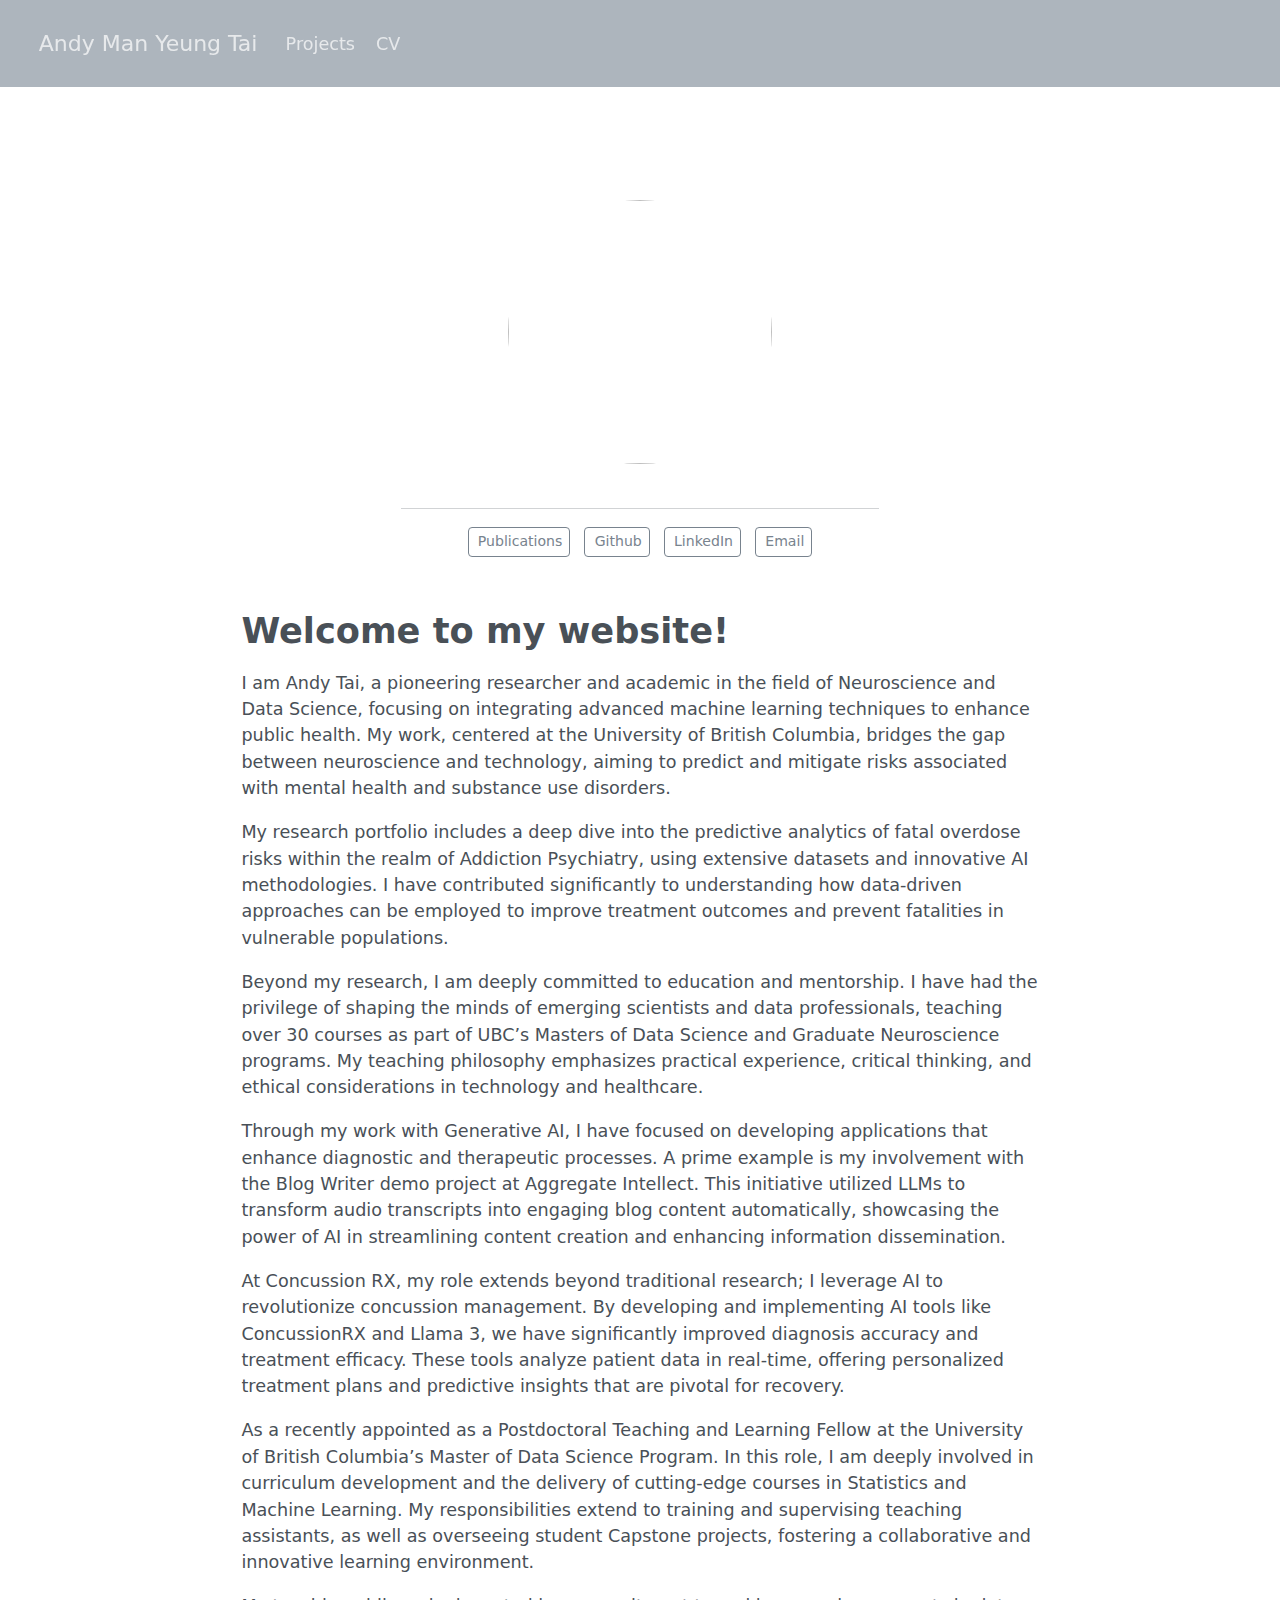
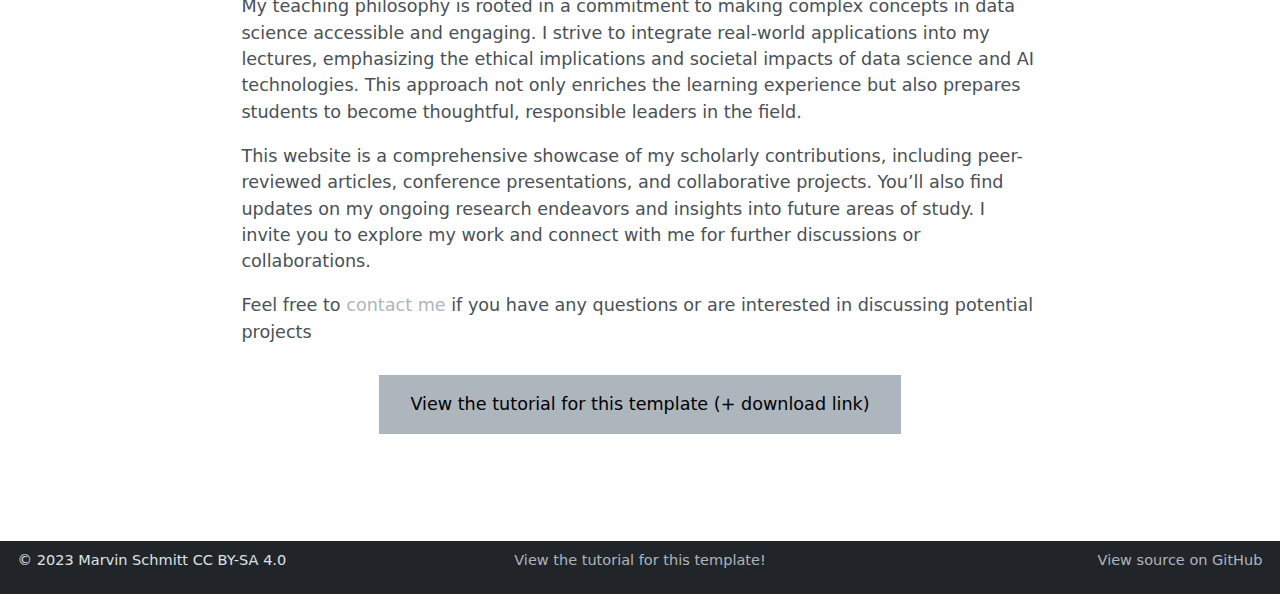
==== docs/index.html @ 07ebc746 "changes" ====
<!DOCTYPE html>
<html xmlns="http://www.w3.org/1999/xhtml" lang="en" xml:lang="en"><head>

<meta charset="utf-8">
<meta name="generator" content="quarto-1.4.555">

<meta name="viewport" content="width=device-width, initial-scale=1.0, user-scalable=yes">


<title>Andy Man Yeung Tai</title>
<style>
code{white-space: pre-wrap;}
span.smallcaps{font-variant: small-caps;}
div.columns{display: flex; gap: min(4vw, 1.5em);}
div.column{flex: auto; overflow-x: auto;}
div.hanging-indent{margin-left: 1.5em; text-indent: -1.5em;}
ul.task-list{list-style: none;}
ul.task-list li input[type="checkbox"] {
  width: 0.8em;
  margin: 0 0.8em 0.2em -1em; /* quarto-specific, see https://github.com/quarto-dev/quarto-cli/issues/4556 */ 
  vertical-align: middle;
}
</style>


<script src="site_libs/quarto-nav/quarto-nav.js"></script>
<script src="site_libs/clipboard/clipboard.min.js"></script>
<script src="site_libs/quarto-search/autocomplete.umd.js"></script>
<script src="site_libs/quarto-search/fuse.min.js"></script>
<script src="site_libs/quarto-search/quarto-search.js"></script>
<meta name="quarto:offset" content="./">
<link href="./img/favicon.png" rel="icon" type="image/png">
<script src="site_libs/quarto-html/quarto.js"></script>
<script src="site_libs/quarto-html/popper.min.js"></script>
<script src="site_libs/quarto-html/tippy.umd.min.js"></script>
<link href="site_libs/quarto-html/tippy.css" rel="stylesheet">
<link href="site_libs/quarto-html/quarto-syntax-highlighting.css" rel="stylesheet" id="quarto-text-highlighting-styles">
<script src="site_libs/bootstrap/bootstrap.min.js"></script>
<link href="site_libs/bootstrap/bootstrap-icons.css" rel="stylesheet">
<link href="site_libs/bootstrap/bootstrap.min.css" rel="stylesheet" id="quarto-bootstrap" data-mode="light">
<script id="quarto-search-options" type="application/json">{
  "location": "navbar",
  "copy-button": false,
  "collapse-after": 3,
  "panel-placement": "end",
  "type": "textbox",
  "limit": 50,
  "keyboard-shortcut": [
    "f",
    "/",
    "s"
  ],
  "language": {
    "search-no-results-text": "No results",
    "search-matching-documents-text": "matching documents",
    "search-copy-link-title": "Copy link to search",
    "search-hide-matches-text": "Hide additional matches",
    "search-more-match-text": "more match in this document",
    "search-more-matches-text": "more matches in this document",
    "search-clear-button-title": "Clear",
    "search-text-placeholder": "",
    "search-detached-cancel-button-title": "Cancel",
    "search-submit-button-title": "Submit",
    "search-label": "Search"
  }
}</script>


</head>

<body class="nav-fixed fullcontent">

<div id="quarto-search-results"></div>
  <header id="quarto-header" class="headroom fixed-top">
    <nav class="navbar navbar-expand-lg " data-bs-theme="dark">
      <div class="navbar-container container-fluid">
      <div class="navbar-brand-container mx-auto">
    <a href="./index.html" class="navbar-brand navbar-brand-logo">
    <img src="./img/logo.png" alt="" class="navbar-logo">
    </a>
    <a class="navbar-brand" href="./index.html">
    <span class="navbar-title">Andy Man Yeung Tai</span>
    </a>
  </div>
            <div id="quarto-search" class="" title="Search"></div>
          <button class="navbar-toggler" type="button" data-bs-toggle="collapse" data-bs-target="#navbarCollapse" aria-controls="navbarCollapse" aria-expanded="false" aria-label="Toggle navigation" onclick="if (window.quartoToggleHeadroom) { window.quartoToggleHeadroom(); }">
  <span class="navbar-toggler-icon"></span>
</button>
          <div class="collapse navbar-collapse" id="navbarCollapse">
            <ul class="navbar-nav navbar-nav-scroll me-auto">
  <li class="nav-item">
    <a class="nav-link" href="./projects/index.html"> 
<span class="menu-text">Projects</span></a>
  </li>  
  <li class="nav-item">
    <a class="nav-link" href="./cv/index.html"> 
<span class="menu-text">CV</span></a>
  </li>  
</ul>
          </div> <!-- /navcollapse -->
          <div class="quarto-navbar-tools">
</div>
      </div> <!-- /container-fluid -->
    </nav>
</header>
<!-- content -->
<div id="quarto-content" class="quarto-container page-columns page-rows-contents page-layout-article page-navbar">
<!-- sidebar -->
<!-- margin-sidebar -->
    
<!-- main -->
<main class="content" id="quarto-document-content">




<div class="quarto-about-jolla content">
  <img src="img/my_image.jpg" class="about-image
  round " style="height: 15em; width: 15em;">
 <div id="about-block">
</div> 
  <hr class="about-sep">
   <div class="about-links">
  <a href="https://scholar.google.ca/citations?user=Cs0lX0sAAAAJ&amp;hl=en" class="about-link" rel="" target="">
    <i class="bi bi-book"></i>
     <span class="about-link-text">Publications</span>
  </a>
  <a href="https://github.com/andytai7" class="about-link" rel="" target="">
    <i class="bi bi-github"></i>
     <span class="about-link-text">Github</span>
  </a>
  <a href="https://www.linkedin.com/in/andy-man-yeung-tai-783160122/" class="about-link" rel="" target="">
    <i class="bi bi-linkedin"></i>
     <span class="about-link-text">LinkedIn</span>
  </a>
  <a href="mailto:andymytai@gmail.com" class="about-link" rel="" target="">
    <i class="bi bi-envelope"></i>
     <span class="about-link-text">Email</span>
  </a>
</div>
</div>

<section id="welcome-to-my-website" class="level1">
<h1>Welcome to my website!</h1>
<p>I am Andy Tai, a pioneering researcher and academic in the field of Neuroscience and Data Science, focusing on integrating advanced machine learning techniques to enhance public health. My work, centered at the University of British Columbia, bridges the gap between neuroscience and technology, aiming to predict and mitigate risks associated with mental health and substance use disorders.</p>
<p>My research portfolio includes a deep dive into the predictive analytics of fatal overdose risks within the realm of Addiction Psychiatry, using extensive datasets and innovative AI methodologies. I have contributed significantly to understanding how data-driven approaches can be employed to improve treatment outcomes and prevent fatalities in vulnerable populations.</p>
<p>Beyond my research, I am deeply committed to education and mentorship. I have had the privilege of shaping the minds of emerging scientists and data professionals, teaching over 30 courses as part of UBC’s Masters of Data Science and Graduate Neuroscience programs. My teaching philosophy emphasizes practical experience, critical thinking, and ethical considerations in technology and healthcare.</p>
<p>Through my work with Generative AI, I have focused on developing applications that enhance diagnostic and therapeutic processes. A prime example is my involvement with the Blog Writer demo project at Aggregate Intellect. This initiative utilized LLMs to transform audio transcripts into engaging blog content automatically, showcasing the power of AI in streamlining content creation and enhancing information dissemination.</p>
<p>At Concussion RX, my role extends beyond traditional research; I leverage AI to revolutionize concussion management. By developing and implementing AI tools like ConcussionRX and Llama 3, we have significantly improved diagnosis accuracy and treatment efficacy. These tools analyze patient data in real-time, offering personalized treatment plans and predictive insights that are pivotal for recovery.</p>
<p>As a recently appointed as a Postdoctoral Teaching and Learning Fellow at the University of British Columbia’s Master of Data Science Program. In this role, I am deeply involved in curriculum development and the delivery of cutting-edge courses in Statistics and Machine Learning. My responsibilities extend to training and supervising teaching assistants, as well as overseeing student Capstone projects, fostering a collaborative and innovative learning environment.</p>
<p>My teaching philosophy is rooted in a commitment to making complex concepts in data science accessible and engaging. I strive to integrate real-world applications into my lectures, emphasizing the ethical implications and societal impacts of data science and AI technologies. This approach not only enriches the learning experience but also prepares students to become thoughtful, responsible leaders in the field.</p>
<p>This website is a comprehensive showcase of my scholarly contributions, including peer-reviewed articles, conference presentations, and collaborative projects. You’ll also find updates on my ongoing research endeavors and insights into future areas of study. I invite you to explore my work and connect with me for further discussions or collaborations.</p>
<p>Feel free to <a href="mailto:andymytai@gmail.com">contact me</a> if you have any questions or are interested in discussing potential projects</p>
<div style="margin: 30px; text-align: center;">
<a class="btn btn-primary" href="https://www.marvinschmitt.com/blog/website-tutorial-quarto/" role="button" target="_blank" style="padding: 15px 30px;">View the tutorial for this template (+ download link)</a>
</div>



</section>

</main> <!-- /main -->
<script id="quarto-html-after-body" type="application/javascript">
window.document.addEventListener("DOMContentLoaded", function (event) {
  const toggleBodyColorMode = (bsSheetEl) => {
    const mode = bsSheetEl.getAttribute("data-mode");
    const bodyEl = window.document.querySelector("body");
    if (mode === "dark") {
      bodyEl.classList.add("quarto-dark");
      bodyEl.classList.remove("quarto-light");
    } else {
      bodyEl.classList.add("quarto-light");
      bodyEl.classList.remove("quarto-dark");
    }
  }
  const toggleBodyColorPrimary = () => {
    const bsSheetEl = window.document.querySelector("link#quarto-bootstrap");
    if (bsSheetEl) {
      toggleBodyColorMode(bsSheetEl);
    }
  }
  toggleBodyColorPrimary();  
  const isCodeAnnotation = (el) => {
    for (const clz of el.classList) {
      if (clz.startsWith('code-annotation-')) {                     
        return true;
      }
    }
    return false;
  }
  const clipboard = new window.ClipboardJS('.code-copy-button', {
    text: function(trigger) {
      const codeEl = trigger.previousElementSibling.cloneNode(true);
      for (const childEl of codeEl.children) {
        if (isCodeAnnotation(childEl)) {
          childEl.remove();
        }
      }
      return codeEl.innerText;
    }
  });
  clipboard.on('success', function(e) {
    // button target
    const button = e.trigger;
    // don't keep focus
    button.blur();
    // flash "checked"
    button.classList.add('code-copy-button-checked');
    var currentTitle = button.getAttribute("title");
    button.setAttribute("title", "Copied!");
    let tooltip;
    if (window.bootstrap) {
      button.setAttribute("data-bs-toggle", "tooltip");
      button.setAttribute("data-bs-placement", "left");
      button.setAttribute("data-bs-title", "Copied!");
      tooltip = new bootstrap.Tooltip(button, 
        { trigger: "manual", 
          customClass: "code-copy-button-tooltip",
          offset: [0, -8]});
      tooltip.show();    
    }
    setTimeout(function() {
      if (tooltip) {
        tooltip.hide();
        button.removeAttribute("data-bs-title");
        button.removeAttribute("data-bs-toggle");
        button.removeAttribute("data-bs-placement");
      }
      button.setAttribute("title", currentTitle);
      button.classList.remove('code-copy-button-checked');
    }, 1000);
    // clear code selection
    e.clearSelection();
  });
    var localhostRegex = new RegExp(/^(?:http|https):\/\/localhost\:?[0-9]*\//);
    var mailtoRegex = new RegExp(/^mailto:/);
      var filterRegex = new RegExp('/' + window.location.host + '/');
    var isInternal = (href) => {
        return filterRegex.test(href) || localhostRegex.test(href) || mailtoRegex.test(href);
    }
    // Inspect non-navigation links and adorn them if external
 	var links = window.document.querySelectorAll('a[href]:not(.nav-link):not(.navbar-brand):not(.toc-action):not(.sidebar-link):not(.sidebar-item-toggle):not(.pagination-link):not(.no-external):not([aria-hidden]):not(.dropdown-item):not(.quarto-navigation-tool)');
    for (var i=0; i<links.length; i++) {
      const link = links[i];
      if (!isInternal(link.href)) {
        // undo the damage that might have been done by quarto-nav.js in the case of
        // links that we want to consider external
        if (link.dataset.originalHref !== undefined) {
          link.href = link.dataset.originalHref;
        }
      }
    }
  function tippyHover(el, contentFn, onTriggerFn, onUntriggerFn) {
    const config = {
      allowHTML: true,
      maxWidth: 500,
      delay: 100,
      arrow: false,
      appendTo: function(el) {
          return el.parentElement;
      },
      interactive: true,
      interactiveBorder: 10,
      theme: 'quarto',
      placement: 'bottom-start',
    };
    if (contentFn) {
      config.content = contentFn;
    }
    if (onTriggerFn) {
      config.onTrigger = onTriggerFn;
    }
    if (onUntriggerFn) {
      config.onUntrigger = onUntriggerFn;
    }
    window.tippy(el, config); 
  }
  const noterefs = window.document.querySelectorAll('a[role="doc-noteref"]');
  for (var i=0; i<noterefs.length; i++) {
    const ref = noterefs[i];
    tippyHover(ref, function() {
      // use id or data attribute instead here
      let href = ref.getAttribute('data-footnote-href') || ref.getAttribute('href');
      try { href = new URL(href).hash; } catch {}
      const id = href.replace(/^#\/?/, "");
      const note = window.document.getElementById(id);
      if (note) {
        return note.innerHTML;
      } else {
        return "";
      }
    });
  }
  const xrefs = window.document.querySelectorAll('a.quarto-xref');
  const processXRef = (id, note) => {
    // Strip column container classes
    const stripColumnClz = (el) => {
      el.classList.remove("page-full", "page-columns");
      if (el.children) {
        for (const child of el.children) {
          stripColumnClz(child);
        }
      }
    }
    stripColumnClz(note)
    if (id === null || id.startsWith('sec-')) {
      // Special case sections, only their first couple elements
      const container = document.createElement("div");
      if (note.children && note.children.length > 2) {
        container.appendChild(note.children[0].cloneNode(true));
        for (let i = 1; i < note.children.length; i++) {
          const child = note.children[i];
          if (child.tagName === "P" && child.innerText === "") {
            continue;
          } else {
            container.appendChild(child.cloneNode(true));
            break;
          }
        }
        if (window.Quarto?.typesetMath) {
          window.Quarto.typesetMath(container);
        }
        return container.innerHTML
      } else {
        if (window.Quarto?.typesetMath) {
          window.Quarto.typesetMath(note);
        }
        return note.innerHTML;
      }
    } else {
      // Remove any anchor links if they are present
      const anchorLink = note.querySelector('a.anchorjs-link');
      if (anchorLink) {
        anchorLink.remove();
      }
      if (window.Quarto?.typesetMath) {
        window.Quarto.typesetMath(note);
      }
      // TODO in 1.5, we should make sure this works without a callout special case
      if (note.classList.contains("callout")) {
        return note.outerHTML;
      } else {
        return note.innerHTML;
      }
    }
  }
  for (var i=0; i<xrefs.length; i++) {
    const xref = xrefs[i];
    tippyHover(xref, undefined, function(instance) {
      instance.disable();
      let url = xref.getAttribute('href');
      let hash = undefined; 
      if (url.startsWith('#')) {
        hash = url;
      } else {
        try { hash = new URL(url).hash; } catch {}
      }
      if (hash) {
        const id = hash.replace(/^#\/?/, "");
        const note = window.document.getElementById(id);
        if (note !== null) {
          try {
            const html = processXRef(id, note.cloneNode(true));
            instance.setContent(html);
          } finally {
            instance.enable();
            instance.show();
          }
        } else {
          // See if we can fetch this
          fetch(url.split('#')[0])
          .then(res => res.text())
          .then(html => {
            const parser = new DOMParser();
            const htmlDoc = parser.parseFromString(html, "text/html");
            const note = htmlDoc.getElementById(id);
            if (note !== null) {
              const html = processXRef(id, note);
              instance.setContent(html);
            } 
          }).finally(() => {
            instance.enable();
            instance.show();
          });
        }
      } else {
        // See if we can fetch a full url (with no hash to target)
        // This is a special case and we should probably do some content thinning / targeting
        fetch(url)
        .then(res => res.text())
        .then(html => {
          const parser = new DOMParser();
          const htmlDoc = parser.parseFromString(html, "text/html");
          const note = htmlDoc.querySelector('main.content');
          if (note !== null) {
            // This should only happen for chapter cross references
            // (since there is no id in the URL)
            // remove the first header
            if (note.children.length > 0 && note.children[0].tagName === "HEADER") {
              note.children[0].remove();
            }
            const html = processXRef(null, note);
            instance.setContent(html);
          } 
        }).finally(() => {
          instance.enable();
          instance.show();
        });
      }
    }, function(instance) {
    });
  }
      let selectedAnnoteEl;
      const selectorForAnnotation = ( cell, annotation) => {
        let cellAttr = 'data-code-cell="' + cell + '"';
        let lineAttr = 'data-code-annotation="' +  annotation + '"';
        const selector = 'span[' + cellAttr + '][' + lineAttr + ']';
        return selector;
      }
      const selectCodeLines = (annoteEl) => {
        const doc = window.document;
        const targetCell = annoteEl.getAttribute("data-target-cell");
        const targetAnnotation = annoteEl.getAttribute("data-target-annotation");
        const annoteSpan = window.document.querySelector(selectorForAnnotation(targetCell, targetAnnotation));
        const lines = annoteSpan.getAttribute("data-code-lines").split(",");
        const lineIds = lines.map((line) => {
          return targetCell + "-" + line;
        })
        let top = null;
        let height = null;
        let parent = null;
        if (lineIds.length > 0) {
            //compute the position of the single el (top and bottom and make a div)
            const el = window.document.getElementById(lineIds[0]);
            top = el.offsetTop;
            height = el.offsetHeight;
            parent = el.parentElement.parentElement;
          if (lineIds.length > 1) {
            const lastEl = window.document.getElementById(lineIds[lineIds.length - 1]);
            const bottom = lastEl.offsetTop + lastEl.offsetHeight;
            height = bottom - top;
          }
          if (top !== null && height !== null && parent !== null) {
            // cook up a div (if necessary) and position it 
            let div = window.document.getElementById("code-annotation-line-highlight");
            if (div === null) {
              div = window.document.createElement("div");
              div.setAttribute("id", "code-annotation-line-highlight");
              div.style.position = 'absolute';
              parent.appendChild(div);
            }
            div.style.top = top - 2 + "px";
            div.style.height = height + 4 + "px";
            div.style.left = 0;
            let gutterDiv = window.document.getElementById("code-annotation-line-highlight-gutter");
            if (gutterDiv === null) {
              gutterDiv = window.document.createElement("div");
              gutterDiv.setAttribute("id", "code-annotation-line-highlight-gutter");
              gutterDiv.style.position = 'absolute';
              const codeCell = window.document.getElementById(targetCell);
              const gutter = codeCell.querySelector('.code-annotation-gutter');
              gutter.appendChild(gutterDiv);
            }
            gutterDiv.style.top = top - 2 + "px";
            gutterDiv.style.height = height + 4 + "px";
          }
          selectedAnnoteEl = annoteEl;
        }
      };
      const unselectCodeLines = () => {
        const elementsIds = ["code-annotation-line-highlight", "code-annotation-line-highlight-gutter"];
        elementsIds.forEach((elId) => {
          const div = window.document.getElementById(elId);
          if (div) {
            div.remove();
          }
        });
        selectedAnnoteEl = undefined;
      };
        // Handle positioning of the toggle
    window.addEventListener(
      "resize",
      throttle(() => {
        elRect = undefined;
        if (selectedAnnoteEl) {
          selectCodeLines(selectedAnnoteEl);
        }
      }, 10)
    );
    function throttle(fn, ms) {
    let throttle = false;
    let timer;
      return (...args) => {
        if(!throttle) { // first call gets through
            fn.apply(this, args);
            throttle = true;
        } else { // all the others get throttled
            if(timer) clearTimeout(timer); // cancel #2
            timer = setTimeout(() => {
              fn.apply(this, args);
              timer = throttle = false;
            }, ms);
        }
      };
    }
      // Attach click handler to the DT
      const annoteDls = window.document.querySelectorAll('dt[data-target-cell]');
      for (const annoteDlNode of annoteDls) {
        annoteDlNode.addEventListener('click', (event) => {
          const clickedEl = event.target;
          if (clickedEl !== selectedAnnoteEl) {
            unselectCodeLines();
            const activeEl = window.document.querySelector('dt[data-target-cell].code-annotation-active');
            if (activeEl) {
              activeEl.classList.remove('code-annotation-active');
            }
            selectCodeLines(clickedEl);
            clickedEl.classList.add('code-annotation-active');
          } else {
            // Unselect the line
            unselectCodeLines();
            clickedEl.classList.remove('code-annotation-active');
          }
        });
      }
  const findCites = (el) => {
    const parentEl = el.parentElement;
    if (parentEl) {
      const cites = parentEl.dataset.cites;
      if (cites) {
        return {
          el,
          cites: cites.split(' ')
        };
      } else {
        return findCites(el.parentElement)
      }
    } else {
      return undefined;
    }
  };
  var bibliorefs = window.document.querySelectorAll('a[role="doc-biblioref"]');
  for (var i=0; i<bibliorefs.length; i++) {
    const ref = bibliorefs[i];
    const citeInfo = findCites(ref);
    if (citeInfo) {
      tippyHover(citeInfo.el, function() {
        var popup = window.document.createElement('div');
        citeInfo.cites.forEach(function(cite) {
          var citeDiv = window.document.createElement('div');
          citeDiv.classList.add('hanging-indent');
          citeDiv.classList.add('csl-entry');
          var biblioDiv = window.document.getElementById('ref-' + cite);
          if (biblioDiv) {
            citeDiv.innerHTML = biblioDiv.innerHTML;
          }
          popup.appendChild(citeDiv);
        });
        return popup.innerHTML;
      });
    }
  }
});
</script>
</div> <!-- /content -->
<footer class="footer">
  <div class="nav-footer">
    <div class="nav-footer-left">
<p><span class="faux-block">© 2023 Marvin Schmitt CC BY-SA 4.0</span></p>
</div>   
    <div class="nav-footer-center">
<p><span class="faux-block"><a href="https://www.marvinschmitt.com/blog/website-tutorial-quarto/">View the tutorial for this template!</a></span></p>
</div>
    <div class="nav-footer-right">
<p><span class="faux-block"><a href="https://github.com/marvinschmitt/quarto-website-template/">View source on GitHub</a></span></p>
</div>
  </div>
</footer>




</body></html>
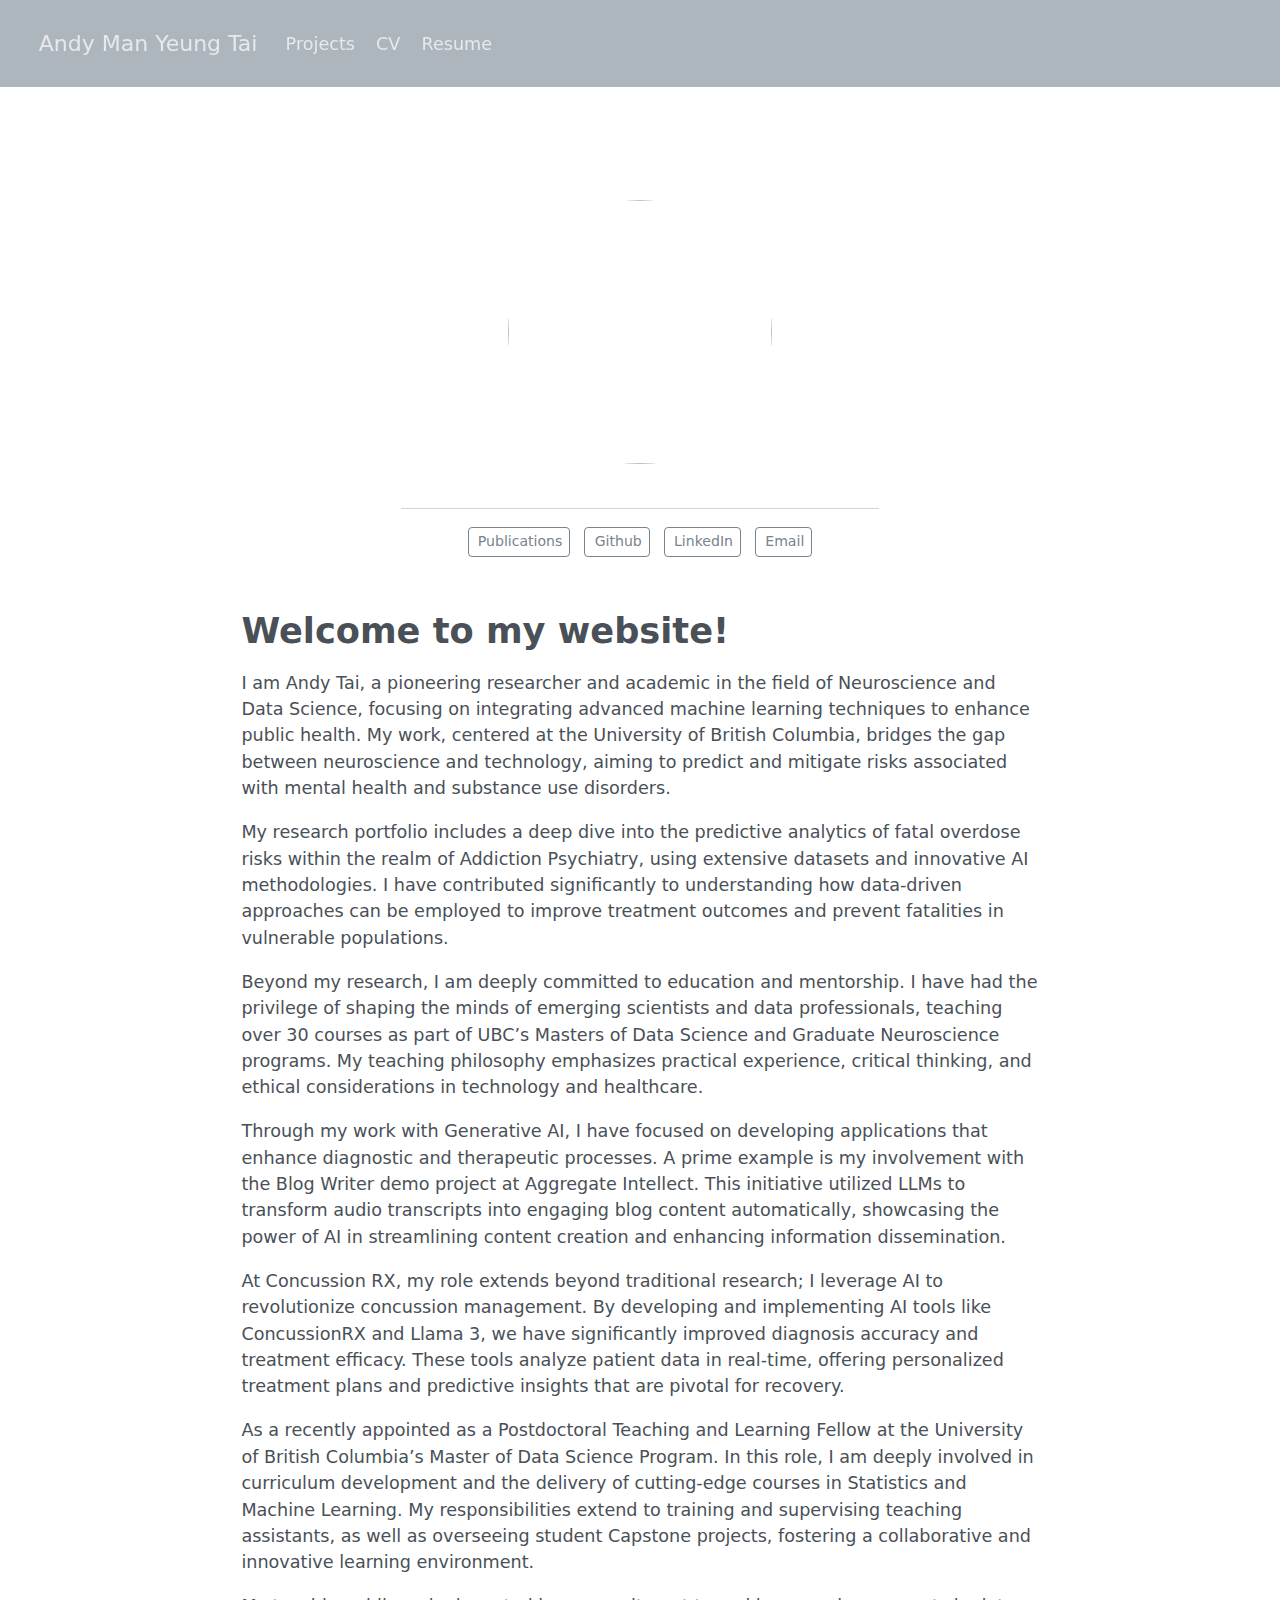
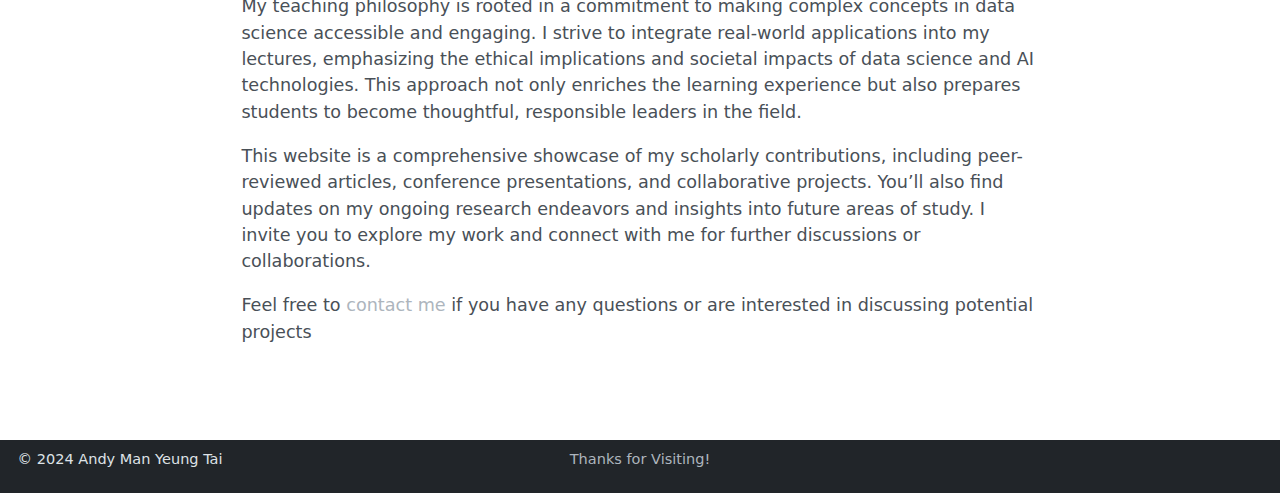
==== commit 7a6a4542: "Changes" ====
--- a/docs/index.html
+++ b/docs/index.html
@@ -96,6 +96,10 @@
     <a class="nav-link" href="./cv/index.html"> 
 <span class="menu-text">CV</span></a>
   </li>  
+  <li class="nav-item">
+    <a class="nav-link" href="./resume/index.html"> 
+<span class="menu-text">Resume</span></a>
+  </li>  
 </ul>
           </div> <!-- /navcollapse -->
           <div class="quarto-navbar-tools">
@@ -151,9 +155,6 @@
 <p>My teaching philosophy is rooted in a commitment to making complex concepts in data science accessible and engaging. I strive to integrate real-world applications into my lectures, emphasizing the ethical implications and societal impacts of data science and AI technologies. This approach not only enriches the learning experience but also prepares students to become thoughtful, responsible leaders in the field.</p>
 <p>This website is a comprehensive showcase of my scholarly contributions, including peer-reviewed articles, conference presentations, and collaborative projects. You’ll also find updates on my ongoing research endeavors and insights into future areas of study. I invite you to explore my work and connect with me for further discussions or collaborations.</p>
 <p>Feel free to <a href="mailto:andymytai@gmail.com">contact me</a> if you have any questions or are interested in discussing potential projects</p>
-<div style="margin: 30px; text-align: center;">
-<a class="btn btn-primary" href="https://www.marvinschmitt.com/blog/website-tutorial-quarto/" role="button" target="_blank" style="padding: 15px 30px;">View the tutorial for this template (+ download link)</a>
-</div>
 
 
 
@@ -566,14 +567,14 @@
 <footer class="footer">
   <div class="nav-footer">
     <div class="nav-footer-left">
-<p><span class="faux-block">© 2023 Marvin Schmitt CC BY-SA 4.0</span></p>
+<p><span class="faux-block">© 2024 Andy Man Yeung Tai</span></p>
 </div>   
     <div class="nav-footer-center">
-<p><span class="faux-block"><a href="https://www.marvinschmitt.com/blog/website-tutorial-quarto/">View the tutorial for this template!</a></span></p>
+<p><span class="faux-block"><a href="">Thanks for Visiting!</a></span></p>
 </div>
     <div class="nav-footer-right">
-<p><span class="faux-block"><a href="https://github.com/marvinschmitt/quarto-website-template/">View source on GitHub</a></span></p>
-</div>
+      &nbsp;
+    </div>
   </div>
 </footer>
 
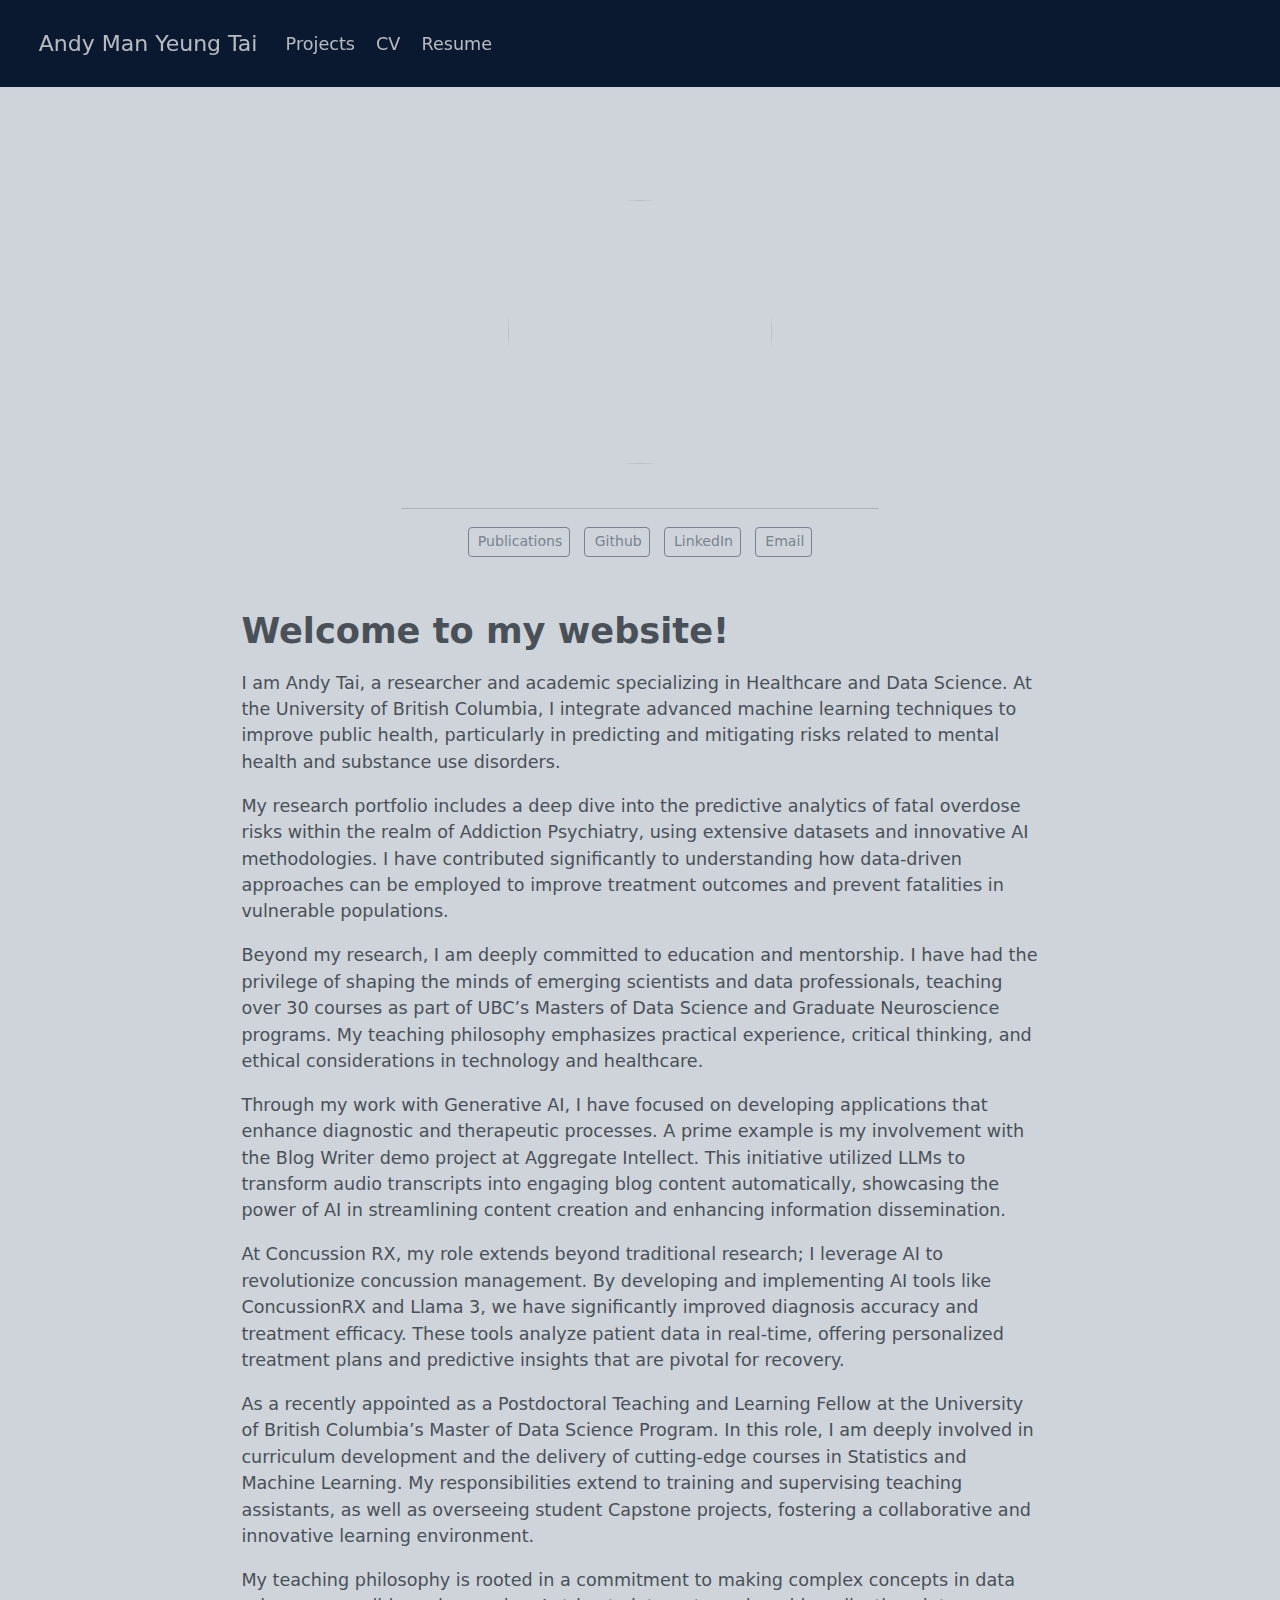
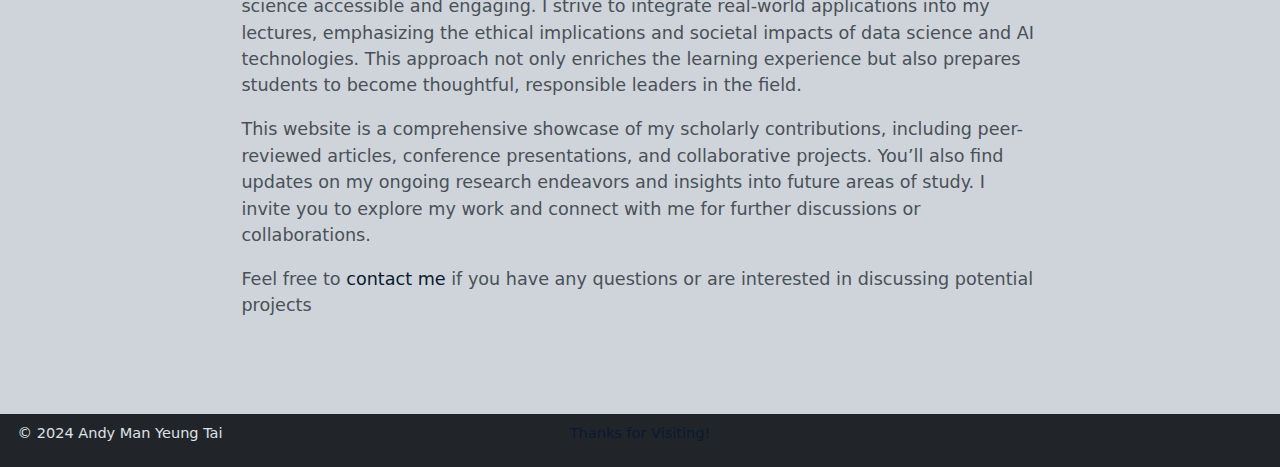
==== commit ca2a2b5d: "Changes" ====
--- a/docs/index.html
+++ b/docs/index.html
@@ -146,7 +146,7 @@
 
 <section id="welcome-to-my-website" class="level1">
 <h1>Welcome to my website!</h1>
-<p>I am Andy Tai, a pioneering researcher and academic in the field of Neuroscience and Data Science, focusing on integrating advanced machine learning techniques to enhance public health. My work, centered at the University of British Columbia, bridges the gap between neuroscience and technology, aiming to predict and mitigate risks associated with mental health and substance use disorders.</p>
+<p>I am Andy Tai, a researcher and academic specializing in Healthcare and Data Science. At the University of British Columbia, I integrate advanced machine learning techniques to improve public health, particularly in predicting and mitigating risks related to mental health and substance use disorders.</p>
 <p>My research portfolio includes a deep dive into the predictive analytics of fatal overdose risks within the realm of Addiction Psychiatry, using extensive datasets and innovative AI methodologies. I have contributed significantly to understanding how data-driven approaches can be employed to improve treatment outcomes and prevent fatalities in vulnerable populations.</p>
 <p>Beyond my research, I am deeply committed to education and mentorship. I have had the privilege of shaping the minds of emerging scientists and data professionals, teaching over 30 courses as part of UBC’s Masters of Data Science and Graduate Neuroscience programs. My teaching philosophy emphasizes practical experience, critical thinking, and ethical considerations in technology and healthcare.</p>
 <p>Through my work with Generative AI, I have focused on developing applications that enhance diagnostic and therapeutic processes. A prime example is my involvement with the Blog Writer demo project at Aggregate Intellect. This initiative utilized LLMs to transform audio transcripts into engaging blog content automatically, showcasing the power of AI in streamlining content creation and enhancing information dissemination.</p>
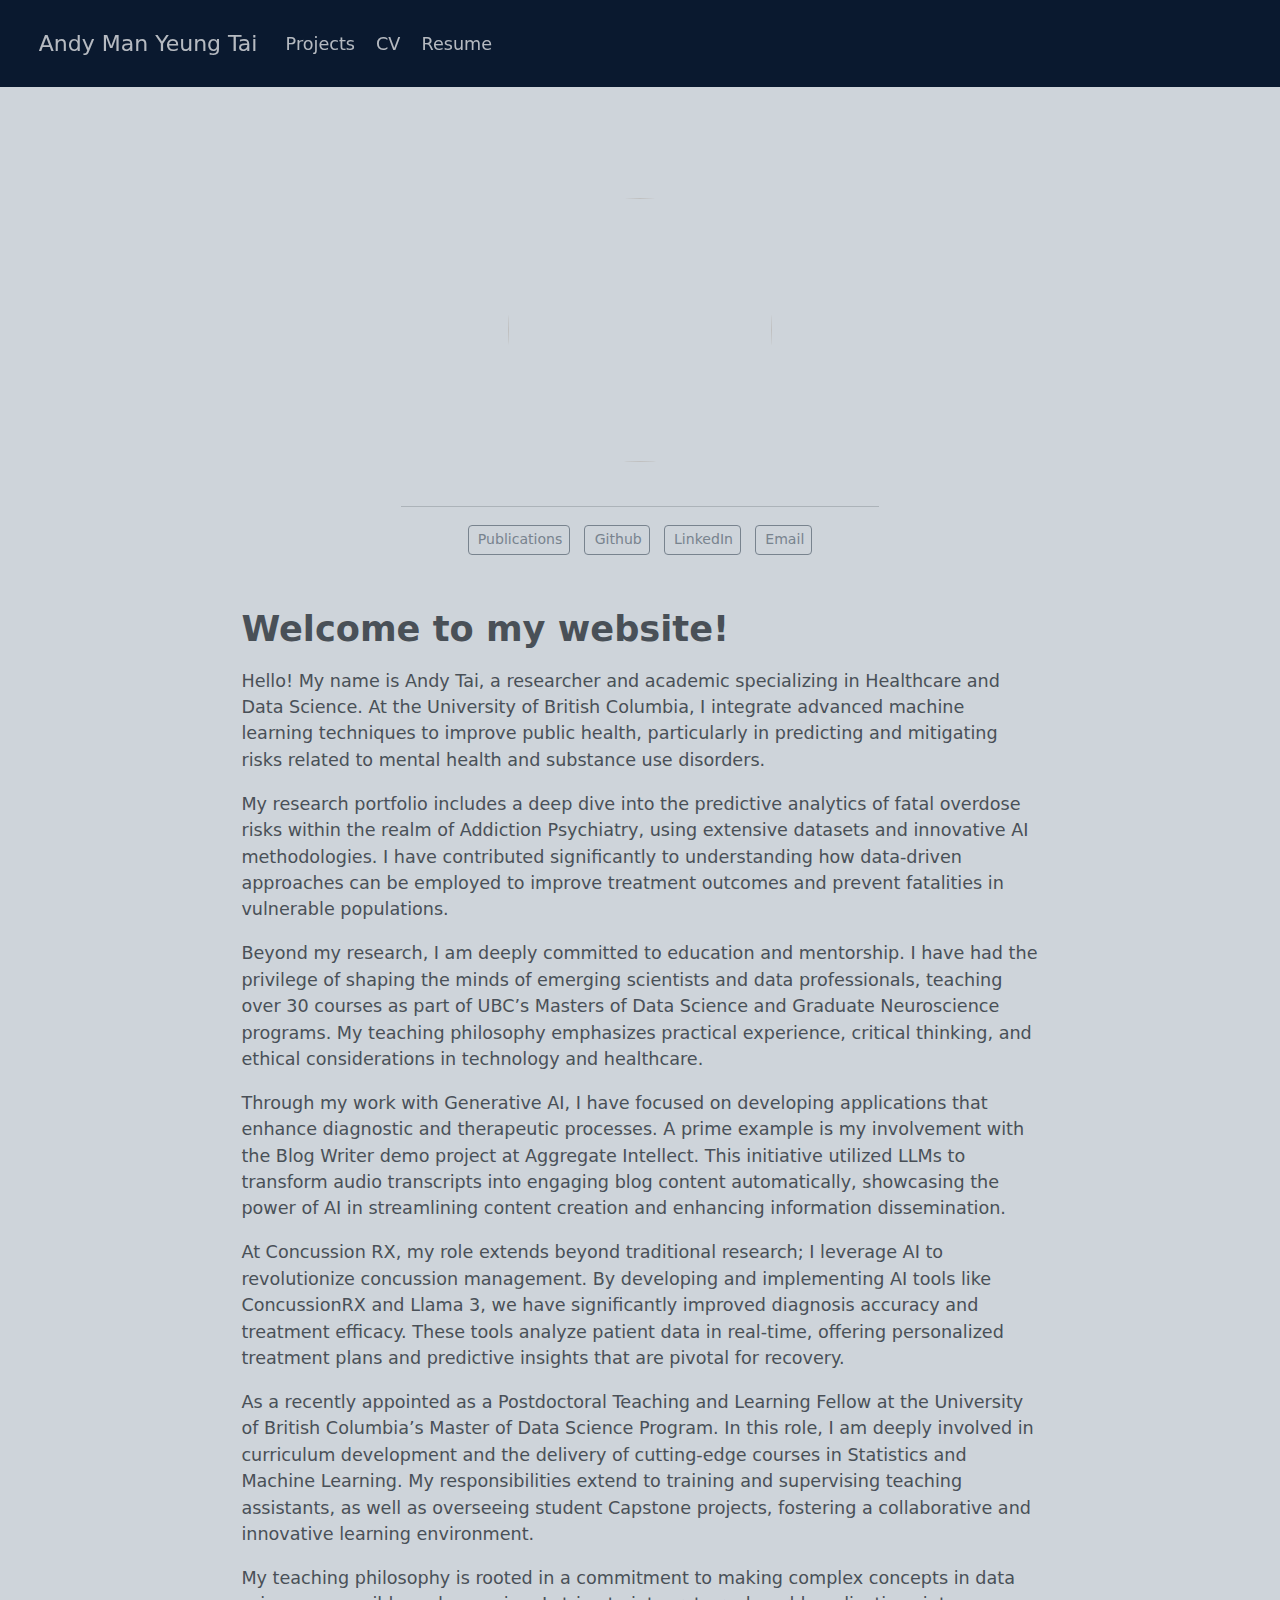
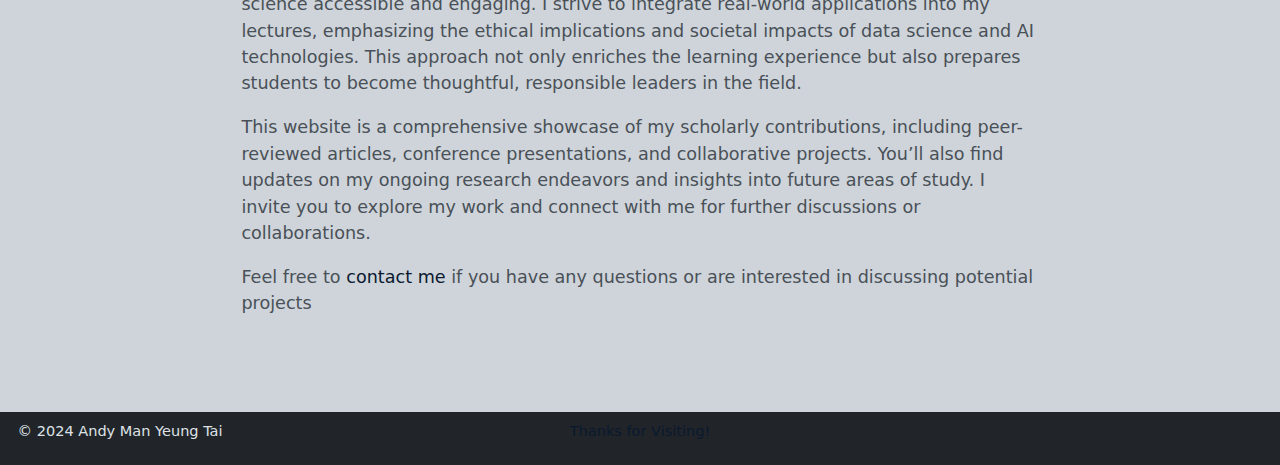
==== commit bf3037a2: "Changes for website" ====
--- a/docs/index.html
+++ b/docs/index.html
@@ -2,7 +2,7 @@
 <html xmlns="http://www.w3.org/1999/xhtml" lang="en" xml:lang="en"><head>
 
 <meta charset="utf-8">
-<meta name="generator" content="quarto-1.4.555">
+<meta name="generator" content="quarto-1.5.54">
 
 <meta name="viewport" content="width=device-width, initial-scale=1.0, user-scalable=yes">
 
@@ -83,7 +83,7 @@
     </a>
   </div>
             <div id="quarto-search" class="" title="Search"></div>
-          <button class="navbar-toggler" type="button" data-bs-toggle="collapse" data-bs-target="#navbarCollapse" aria-controls="navbarCollapse" aria-expanded="false" aria-label="Toggle navigation" onclick="if (window.quartoToggleHeadroom) { window.quartoToggleHeadroom(); }">
+          <button class="navbar-toggler" type="button" data-bs-toggle="collapse" data-bs-target="#navbarCollapse" aria-controls="navbarCollapse" role="menu" aria-expanded="false" aria-label="Toggle navigation" onclick="if (window.quartoToggleHeadroom) { window.quartoToggleHeadroom(); }">
   <span class="navbar-toggler-icon"></span>
 </button>
           <div class="collapse navbar-collapse" id="navbarCollapse">
@@ -102,7 +102,7 @@
   </li>  
 </ul>
           </div> <!-- /navcollapse -->
-          <div class="quarto-navbar-tools">
+            <div class="quarto-navbar-tools">
 </div>
       </div> <!-- /container-fluid -->
     </nav>
@@ -118,7 +118,7 @@
 
 
 
-<div class="quarto-about-jolla content">
+<div class="quarto-about-jolla">
   <img src="img/my_image.jpg" class="about-image
   round " style="height: 15em; width: 15em;">
  <div id="about-block">
@@ -146,7 +146,7 @@
 
 <section id="welcome-to-my-website" class="level1">
 <h1>Welcome to my website!</h1>
-<p>I am Andy Tai, a researcher and academic specializing in Healthcare and Data Science. At the University of British Columbia, I integrate advanced machine learning techniques to improve public health, particularly in predicting and mitigating risks related to mental health and substance use disorders.</p>
+<p>Hello! My name is Andy Tai, a researcher and academic specializing in Healthcare and Data Science. At the University of British Columbia, I integrate advanced machine learning techniques to improve public health, particularly in predicting and mitigating risks related to mental health and substance use disorders.</p>
 <p>My research portfolio includes a deep dive into the predictive analytics of fatal overdose risks within the realm of Addiction Psychiatry, using extensive datasets and innovative AI methodologies. I have contributed significantly to understanding how data-driven approaches can be employed to improve treatment outcomes and prevent fatalities in vulnerable populations.</p>
 <p>Beyond my research, I am deeply committed to education and mentorship. I have had the privilege of shaping the minds of emerging scientists and data professionals, teaching over 30 courses as part of UBC’s Masters of Data Science and Graduate Neuroscience programs. My teaching philosophy emphasizes practical experience, critical thinking, and ethical considerations in technology and healthcare.</p>
 <p>Through my work with Generative AI, I have focused on developing applications that enhance diagnostic and therapeutic processes. A prime example is my involvement with the Blog Writer demo project at Aggregate Intellect. This initiative utilized LLMs to transform audio transcripts into engaging blog content automatically, showcasing the power of AI in streamlining content creation and enhancing information dissemination.</p>
@@ -189,18 +189,7 @@
     }
     return false;
   }
-  const clipboard = new window.ClipboardJS('.code-copy-button', {
-    text: function(trigger) {
-      const codeEl = trigger.previousElementSibling.cloneNode(true);
-      for (const childEl of codeEl.children) {
-        if (isCodeAnnotation(childEl)) {
-          childEl.remove();
-        }
-      }
-      return codeEl.innerText;
-    }
-  });
-  clipboard.on('success', function(e) {
+  const onCopySuccess = function(e) {
     // button target
     const button = e.trigger;
     // don't keep focus
@@ -232,7 +221,29 @@
     }, 1000);
     // clear code selection
     e.clearSelection();
+  }
+  const getTextToCopy = function(trigger) {
+      const codeEl = trigger.previousElementSibling.cloneNode(true);
+      for (const childEl of codeEl.children) {
+        if (isCodeAnnotation(childEl)) {
+          childEl.remove();
+        }
+      }
+      return codeEl.innerText;
+  }
+  const clipboard = new window.ClipboardJS('.code-copy-button:not([data-in-quarto-modal])', {
+    text: getTextToCopy
   });
+  clipboard.on('success', onCopySuccess);
+  if (window.document.getElementById('quarto-embedded-source-code-modal')) {
+    // For code content inside modals, clipBoardJS needs to be initialized with a container option
+    // TODO: Check when it could be a function (https://github.com/zenorocha/clipboard.js/issues/860)
+    const clipboardModal = new window.ClipboardJS('.code-copy-button[data-in-quarto-modal]', {
+      text: getTextToCopy,
+      container: window.document.getElementById('quarto-embedded-source-code-modal')
+    });
+    clipboardModal.on('success', onCopySuccess);
+  }
     var localhostRegex = new RegExp(/^(?:http|https):\/\/localhost\:?[0-9]*\//);
     var mailtoRegex = new RegExp(/^mailto:/);
       var filterRegex = new RegExp('/' + window.location.host + '/');
@@ -240,7 +251,7 @@
         return filterRegex.test(href) || localhostRegex.test(href) || mailtoRegex.test(href);
     }
     // Inspect non-navigation links and adorn them if external
- 	var links = window.document.querySelectorAll('a[href]:not(.nav-link):not(.navbar-brand):not(.toc-action):not(.sidebar-link):not(.sidebar-item-toggle):not(.pagination-link):not(.no-external):not([aria-hidden]):not(.dropdown-item):not(.quarto-navigation-tool)');
+ 	var links = window.document.querySelectorAll('a[href]:not(.nav-link):not(.navbar-brand):not(.toc-action):not(.sidebar-link):not(.sidebar-item-toggle):not(.pagination-link):not(.no-external):not([aria-hidden]):not(.dropdown-item):not(.quarto-navigation-tool):not(.about-link)');
     for (var i=0; i<links.length; i++) {
       const link = links[i];
       if (!isInternal(link.href)) {
--- a/docs/site_libs/quarto-html/quarto-syntax-highlighting.css
+++ b/docs/site_libs/quarto-html/quarto-syntax-highlighting.css
@@ -0,0 +1,205 @@
+/* quarto syntax highlight colors */
+:root {
+  --quarto-hl-ot-color: #003B4F;
+  --quarto-hl-at-color: #657422;
+  --quarto-hl-ss-color: #20794D;
+  --quarto-hl-an-color: #5E5E5E;
+  --quarto-hl-fu-color: #4758AB;
+  --quarto-hl-st-color: #20794D;
+  --quarto-hl-cf-color: #003B4F;
+  --quarto-hl-op-color: #5E5E5E;
+  --quarto-hl-er-color: #AD0000;
+  --quarto-hl-bn-color: #AD0000;
+  --quarto-hl-al-color: #AD0000;
+  --quarto-hl-va-color: #111111;
+  --quarto-hl-bu-color: inherit;
+  --quarto-hl-ex-color: inherit;
+  --quarto-hl-pp-color: #AD0000;
+  --quarto-hl-in-color: #5E5E5E;
+  --quarto-hl-vs-color: #20794D;
+  --quarto-hl-wa-color: #5E5E5E;
+  --quarto-hl-do-color: #5E5E5E;
+  --quarto-hl-im-color: #00769E;
+  --quarto-hl-ch-color: #20794D;
+  --quarto-hl-dt-color: #AD0000;
+  --quarto-hl-fl-color: #AD0000;
+  --quarto-hl-co-color: #5E5E5E;
+  --quarto-hl-cv-color: #5E5E5E;
+  --quarto-hl-cn-color: #8f5902;
+  --quarto-hl-sc-color: #5E5E5E;
+  --quarto-hl-dv-color: #AD0000;
+  --quarto-hl-kw-color: #003B4F;
+}
+
+/* other quarto variables */
+:root {
+  --quarto-font-monospace: SFMono-Regular, Menlo, Monaco, Consolas, "Liberation Mono", "Courier New", monospace;
+}
+
+pre > code.sourceCode > span {
+  color: #003B4F;
+}
+
+code span {
+  color: #003B4F;
+}
+
+code.sourceCode > span {
+  color: #003B4F;
+}
+
+div.sourceCode,
+div.sourceCode pre.sourceCode {
+  color: #003B4F;
+}
+
+code span.ot {
+  color: #003B4F;
+  font-style: inherit;
+}
+
+code span.at {
+  color: #657422;
+  font-style: inherit;
+}
+
+code span.ss {
+  color: #20794D;
+  font-style: inherit;
+}
+
+code span.an {
+  color: #5E5E5E;
+  font-style: inherit;
+}
+
+code span.fu {
+  color: #4758AB;
+  font-style: inherit;
+}
+
+code span.st {
+  color: #20794D;
+  font-style: inherit;
+}
+
+code span.cf {
+  color: #003B4F;
+  font-weight: bold;
+  font-style: inherit;
+}
+
+code span.op {
+  color: #5E5E5E;
+  font-style: inherit;
+}
+
+code span.er {
+  color: #AD0000;
+  font-style: inherit;
+}
+
+code span.bn {
+  color: #AD0000;
+  font-style: inherit;
+}
+
+code span.al {
+  color: #AD0000;
+  font-style: inherit;
+}
+
+code span.va {
+  color: #111111;
+  font-style: inherit;
+}
+
+code span.bu {
+  font-style: inherit;
+}
+
+code span.ex {
+  font-style: inherit;
+}
+
+code span.pp {
+  color: #AD0000;
+  font-style: inherit;
+}
+
+code span.in {
+  color: #5E5E5E;
+  font-style: inherit;
+}
+
+code span.vs {
+  color: #20794D;
+  font-style: inherit;
+}
+
+code span.wa {
+  color: #5E5E5E;
+  font-style: italic;
+}
+
+code span.do {
+  color: #5E5E5E;
+  font-style: italic;
+}
+
+code span.im {
+  color: #00769E;
+  font-style: inherit;
+}
+
+code span.ch {
+  color: #20794D;
+  font-style: inherit;
+}
+
+code span.dt {
+  color: #AD0000;
+  font-style: inherit;
+}
+
+code span.fl {
+  color: #AD0000;
+  font-style: inherit;
+}
+
+code span.co {
+  color: #5E5E5E;
+  font-style: inherit;
+}
+
+code span.cv {
+  color: #5E5E5E;
+  font-style: italic;
+}
+
+code span.cn {
+  color: #8f5902;
+  font-style: inherit;
+}
+
+code span.sc {
+  color: #5E5E5E;
+  font-style: inherit;
+}
+
+code span.dv {
+  color: #AD0000;
+  font-style: inherit;
+}
+
+code span.kw {
+  color: #003B4F;
+  font-weight: bold;
+  font-style: inherit;
+}
+
+.prevent-inlining {
+  content: "</";
+}
+
+/*# sourceMappingURL=debc5d5d77c3f9108843748ff7464032.css.map */
